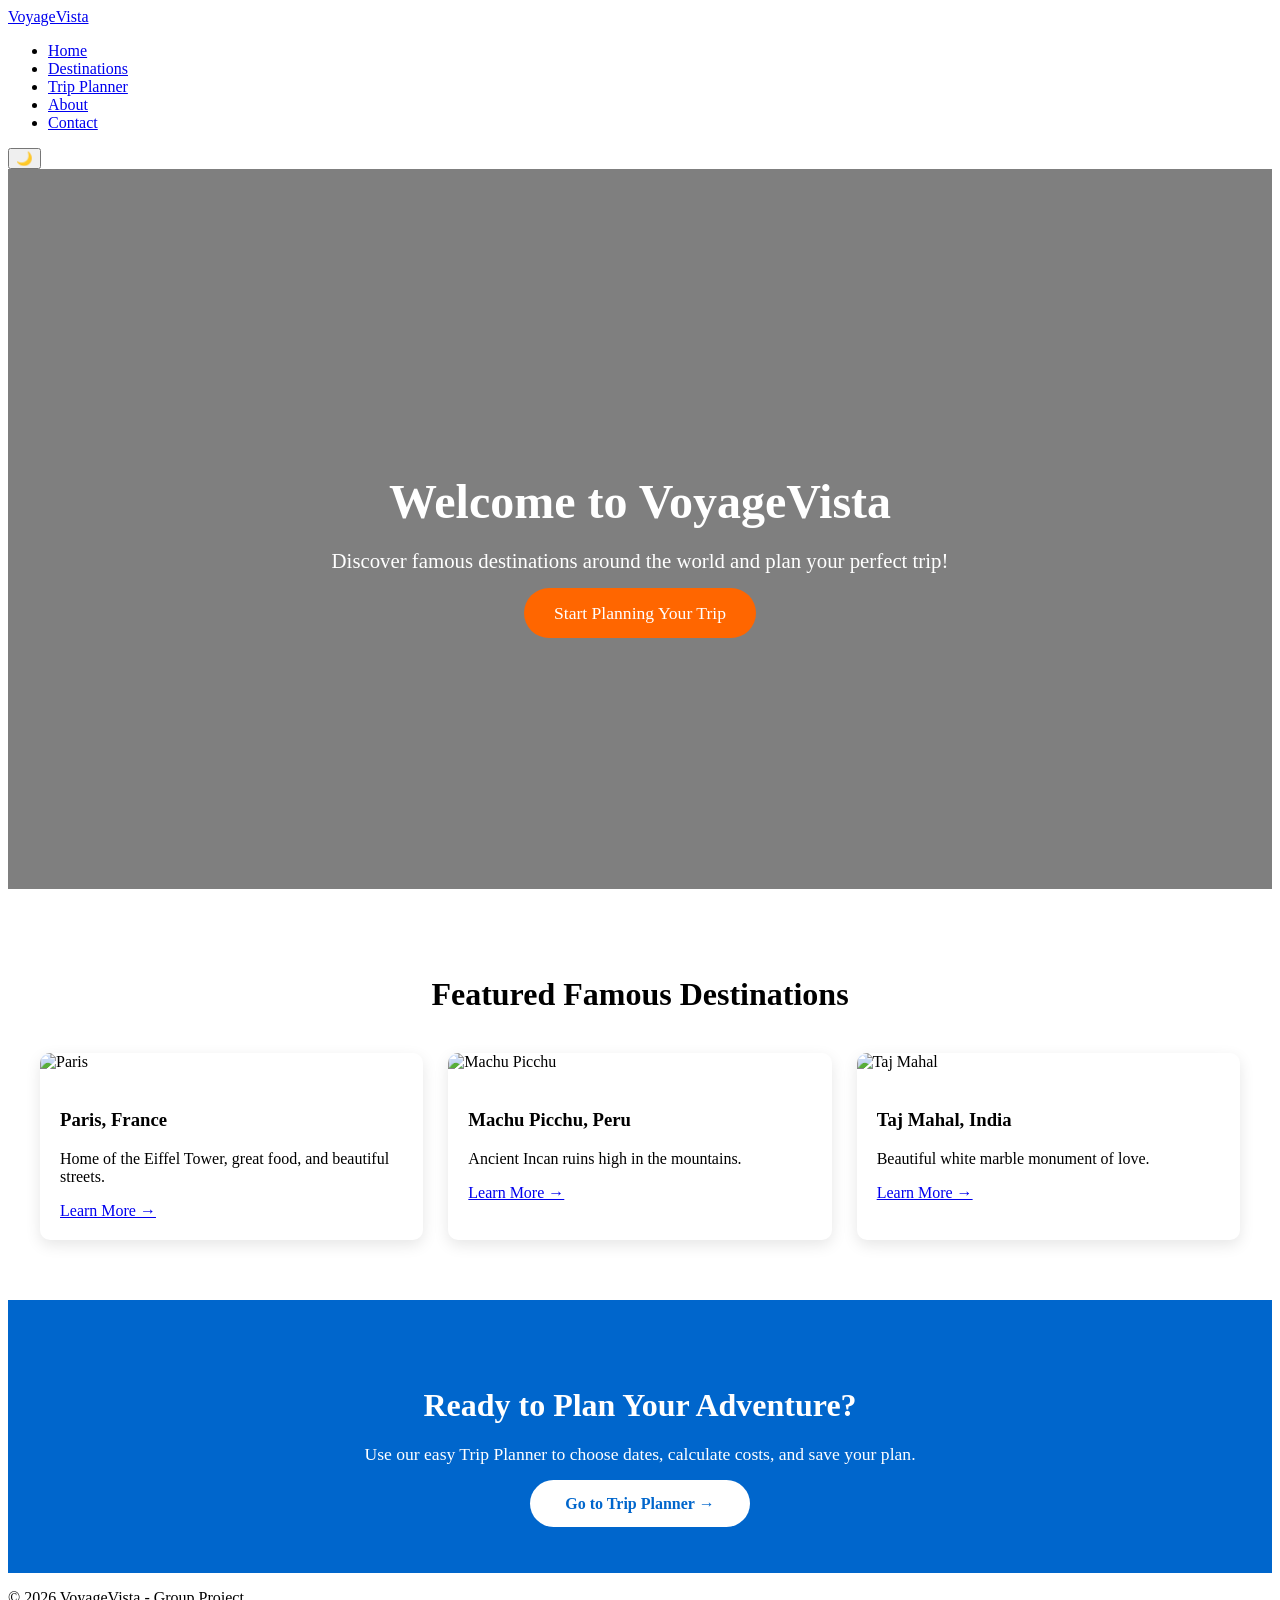
==== index.html @ 9958cf6f "Add files via upload" ====
<!DOCTYPE html>

<html lang="en">
<head>
    <meta charset="UTF-8">
    <meta name="viewport" content="width=device-width, initial-scale=1.0">
    <meta name="description" content="VoyageVista - Discover famous destinations and plan your dream trip">
    <title>VoyageVista | Famous Destinations Explorer</title>


<!-- CSS -->
<link rel="stylesheet" href="css/style.css">

<!-- jQuery -->
<script src="https://code.jquery.com/jquery-3.7.1.min.js"></script>


</head>

<body>



<header>
    <nav>
        <a href="index.html" class="logo">VoyageVista</a>

        <ul class="nav-links">
            <li><a href="index.html">Home</a></li>
            <li><a href="destinations.html">Destinations</a></li>
            <li><a href="planner.html">Trip Planner</a></li>
            <li><a href="about.html">About</a></li>
            <li><a href="contact.html">Contact</a></li>
        </ul>

        <button class="toggle-theme" aria-label="Toggle dark mode">🌙</button>
    </nav>
</header>


<main>

    <!-- Hero Section -->
    <section style="height: 80vh; background: linear-gradient(rgba(0,0,0,0.5), rgba(0,0,0,0.5)), url('https://source.unsplash.com/random/1920x1080/?travel') no-repeat center center/cover; color: white; display: flex; align-items: center; justify-content: center; text-align: center;">
        <div style="max-width: 700px; padding: 20px;">
            <h1 style="font-size: 3rem; margin-bottom: 20px;">Welcome to VoyageVista</h1>
            <p style="font-size: 1.3rem; margin-bottom: 30px;">
                Discover famous destinations around the world and plan your perfect trip!
            </p>
            <a href="planner.html" style="background-color: #ff6600; color: white; padding: 15px 30px; border-radius: 50px; text-decoration: none; font-size: 1.1rem;">
                Start Planning Your Trip
            </a>
        </div>
    </section>

    <!-- Featured Destinations -->
    <section style="padding: 60px 20px;">
        <h2 style="text-align: center; margin-bottom: 40px; font-size: 2rem;">
            Featured Famous Destinations
        </h2>

        <div style="display: grid; grid-template-columns: repeat(auto-fit, minmax(280px, 1fr)); gap: 25px; max-width: 1200px; margin: 0 auto;">

            <div class="card" style="border-radius: 10px; overflow: hidden; box-shadow: 0 5px 15px rgba(0,0,0,0.1);">
                <img src="https://thumbs.dreamstime.com/b/view-rooftops-paris-observation-deck-view-rooftops-paris-observation-deck-beautiful-blue-sky-211275171.jpg" alt="Paris" style="width: 100%; height: 200px; object-fit: cover;">
                <div style="padding: 20px;">
                    <h3>Paris, France</h3>
                    <p>Home of the Eiffel Tower, great food, and beautiful streets.</p>
                    <a href="destinations.html">Learn More →</a>
                </div>
            </div>

            <div class="card" style="border-radius: 10px; overflow: hidden; box-shadow: 0 5px 15px rgba(0,0,0,0.1);">
                <img src="https://mapupa.com/wp-content/uploads/2023/06/Machu-Picchu-1.webp" alt="Machu Picchu" style="width: 100%; height: 200px; object-fit: cover;">
                <div style="padding: 20px;">
                    <h3>Machu Picchu, Peru</h3>
                    <p>Ancient Incan ruins high in the mountains.</p>
                    <a href="destinations.html">Learn More →</a>
                </div>
            </div>

            <div class="card" style="border-radius: 10px; overflow: hidden; box-shadow: 0 5px 15px rgba(0,0,0,0.1);">
                <img src="https://h2.gifposter.com/bingImages/TajMahalReflection_1920x1080.jpg" alt="Taj Mahal" style="width: 100%; height: 200px; object-fit: cover;">
                <div style="padding: 20px;">
                    <h3>Taj Mahal, India</h3>
                    <p>Beautiful white marble monument of love.</p>
                    <a href="destinations.html">Learn More →</a>
                </div>
            </div>

        </div>
    </section>

    <!-- Trip Planner CTA -->
    <section style="background-color: #0066cc; color: white; padding: 60px 20px; text-align: center;">
        <h2 style="font-size: 2rem; margin-bottom: 20px;">Ready to Plan Your Adventure?</h2>
        <p style="max-width: 600px; margin: 0 auto 30px; font-size: 1.1rem;">
            Use our easy Trip Planner to choose dates, calculate costs, and save your plan.
        </p>
        <a href="planner.html" style="background-color: white; color: #0066cc; padding: 15px 35px; border-radius: 50px; text-decoration: none; font-weight: bold;">
            Go to Trip Planner →
        </a>
    </section>

</main>


<footer>
    <p>&copy; 2026 VoyageVista - Group Project</p>
</footer>

<!-- Cookie Banner -->
<div id="cookie-banner" style="position: fixed; bottom: 0; left: 0; right: 0; background: #333; color: white; padding: 1rem; text-align: center; display: none;">
    We use cookies to enhance your experience.
    <button onclick="acceptCookies()">Accept</button>
</div>

<!-- JS -->
<script src="js/script.js"></script>


</body>
</html>
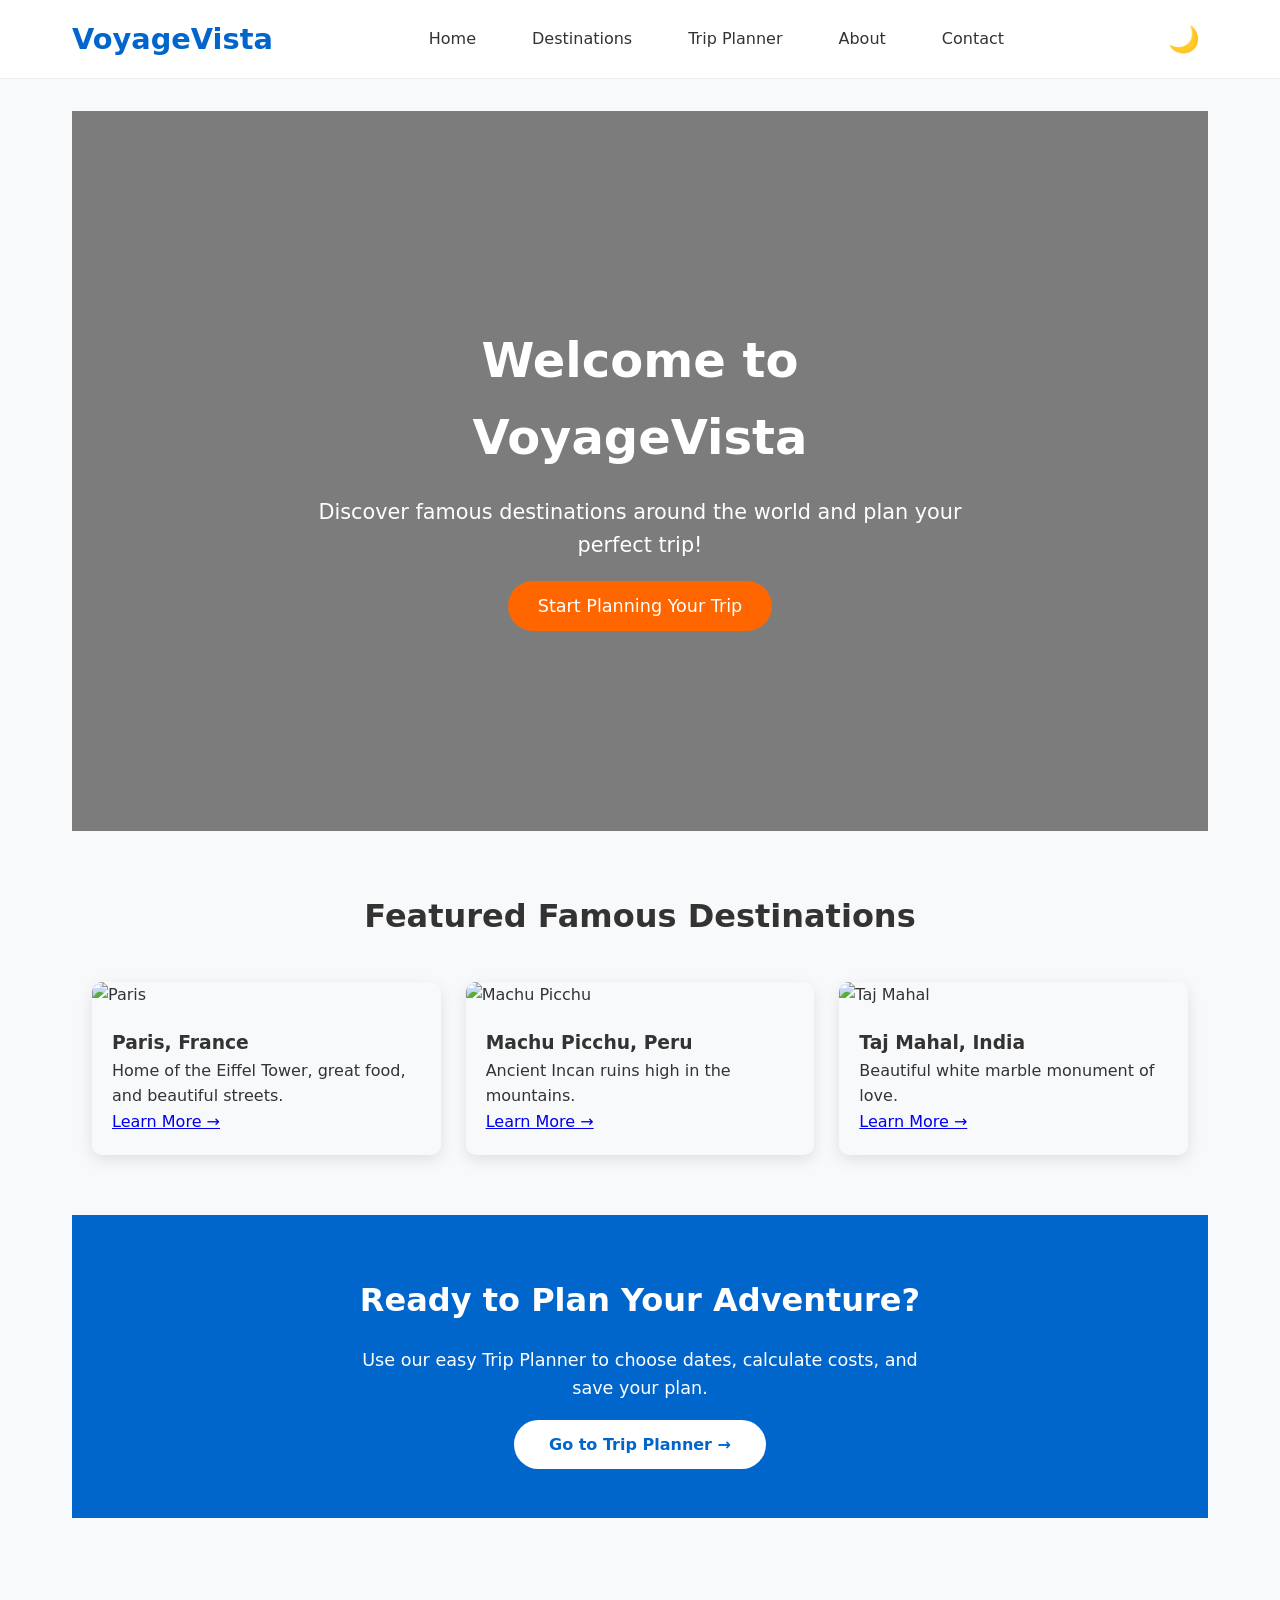
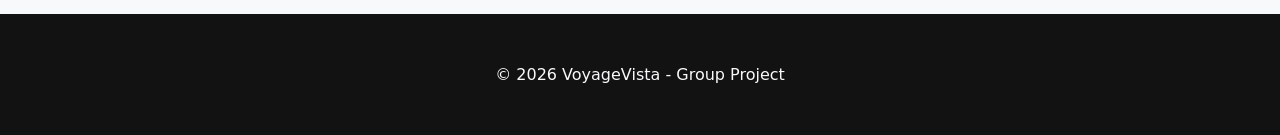
==== commit 8f067d47: "Update index.html" ====
--- a/index.html
+++ b/index.html
@@ -9,7 +9,7 @@
 
 
 <!-- CSS -->
-<link rel="stylesheet" href="css/style.css">
+<link rel="stylesheet" href="style.css">
 
 <!-- jQuery -->
 <script src="https://code.jquery.com/jquery-3.7.1.min.js"></script>
--- a/style.css
+++ b/style.css
@@ -0,0 +1,210 @@
+
+
+* {
+    margin: 0;
+    padding: 0;
+    box-sizing: border-box;
+}
+
+:root {
+    --primary: #0066cc;
+    --accent: #ff6600;
+    --dark: #121212;
+    --light: #f8f9fa;
+    --text: #333;
+    --text-light: #666;
+    --border: #eee;
+    --card-bg: #ffffff;
+}
+
+
+[data-theme="dark"] {
+    --dark: #f8f9fa;
+    --light: #121212;
+    --text: #f8f9fa;
+    --text-light: #ccc;
+    --border: #333;
+    --card-bg: #1e1e1e;
+}
+
+body {
+    font-family: 'Segoe UI', system-ui, -apple-system, sans-serif;
+    line-height: 1.6;
+    color: var(--text);
+    background-color: var(--light);
+}
+
+
+header {
+    background: rgba(255, 255, 255, 0.95);
+    position: sticky;
+    top: 0;
+    z-index: 1000;
+    border-bottom: 1px solid var(--border);
+}
+
+[data-theme="dark"] header {
+    background: rgba(18, 18, 18, 0.95);
+}
+
+nav {
+    max-width: 1200px;
+    margin: 0 auto;
+    padding: 1rem 2rem;
+    display: flex;
+    justify-content: space-between;
+    align-items: center;
+}
+
+.logo {
+    font-size: 1.8rem;
+    font-weight: 700;
+    color: var(--primary);
+    text-decoration: none;
+}
+
+.nav-links {
+    display: flex;
+    gap: 2rem;
+    list-style: none;
+    margin: 0;
+    padding: 0;
+}
+
+.nav-links a {
+    text-decoration: none;
+    color: var(--text);
+    font-weight: 500;
+    padding: 8px 12px;
+    border-radius: 6px;
+    transition: all 0.3s ease;
+}
+
+.nav-links a:hover {
+    color: var(--primary);
+    background-color: rgba(0, 102, 204, 0.1);
+}
+
+.toggle-theme {
+    background: none;
+    border: none;
+    font-size: 1.6rem;
+    cursor: pointer;
+    padding: 8px;
+    border-radius: 50%;
+    transition: transform 0.3s ease;
+}
+
+.toggle-theme:hover {
+    transform: rotate(30deg);
+}
+
+
+main {
+    max-width: 1200px;
+    margin: 0 auto;
+    padding: 2rem;
+}
+
+footer {
+    background: var(--dark);
+    color: var(--light);           
+    text-align: center;
+    padding: 3rem 2rem;
+    margin-top: 4rem;
+}
+
+
+.about-container {
+    max-width: 900px;
+    margin: 40px auto;
+    padding: 0 20px;
+}
+
+.about-container h1 {
+    text-align: center;
+    margin-bottom: 40px;
+    color: var(--primary);
+}
+
+.intro-text {
+    font-size: 1.25rem;
+    text-align: center;
+    max-width: 700px;
+    margin: 0 auto 50px;
+    color: var(--text-light);
+}
+
+.goal-section {
+    background: var(--card-bg);      
+    padding: 45px 40px;
+    border-radius: 12px;
+    margin-bottom: 60px;
+    box-shadow: 0 4px 20px rgba(0, 0, 0, 0.08);
+    border: 1px solid var(--border);
+}
+
+.goal-section h2 {
+    text-align: center;
+    margin-bottom: 30px;
+    color: var(--primary);
+}
+
+.goal-section p {
+    font-size: 1.1rem;
+    line-height: 1.8;
+    margin-bottom: 20px;
+    text-align: justify;
+    max-width: 780px;
+    margin-left: auto;
+    margin-right: auto;
+    color: var(--text);               
+}
+
+.thank-you {
+    text-align: center;
+    font-weight: 600;
+    font-size: 1.2rem;
+    color: var(--primary);
+    margin-top: 25px;
+}
+
+.group-members {
+    max-width: 700px;
+    margin: 30px auto;
+    padding-left: 20px;
+    font-size: 1.12rem;
+    line-height: 2.2;
+    color: var(--text);
+}
+
+.module-info {
+    text-align: center;
+    font-style: italic;
+    color: var(--text-light);
+    margin-top: 60px;
+}
+
+/* Card Hover Effects */
+.card {
+    transition: transform 0.3s ease;
+}
+
+.card:hover {
+    transform: translateY(-8px);
+}
+
+.card img {
+    transition: transform 0.4s ease;
+}
+
+.card:hover img {
+    transform: scale(1.05);
+}
+
+/* Mobile */
+@media (max-width: 768px) {
+    .nav-links {
+        display: none;
+    }
+}
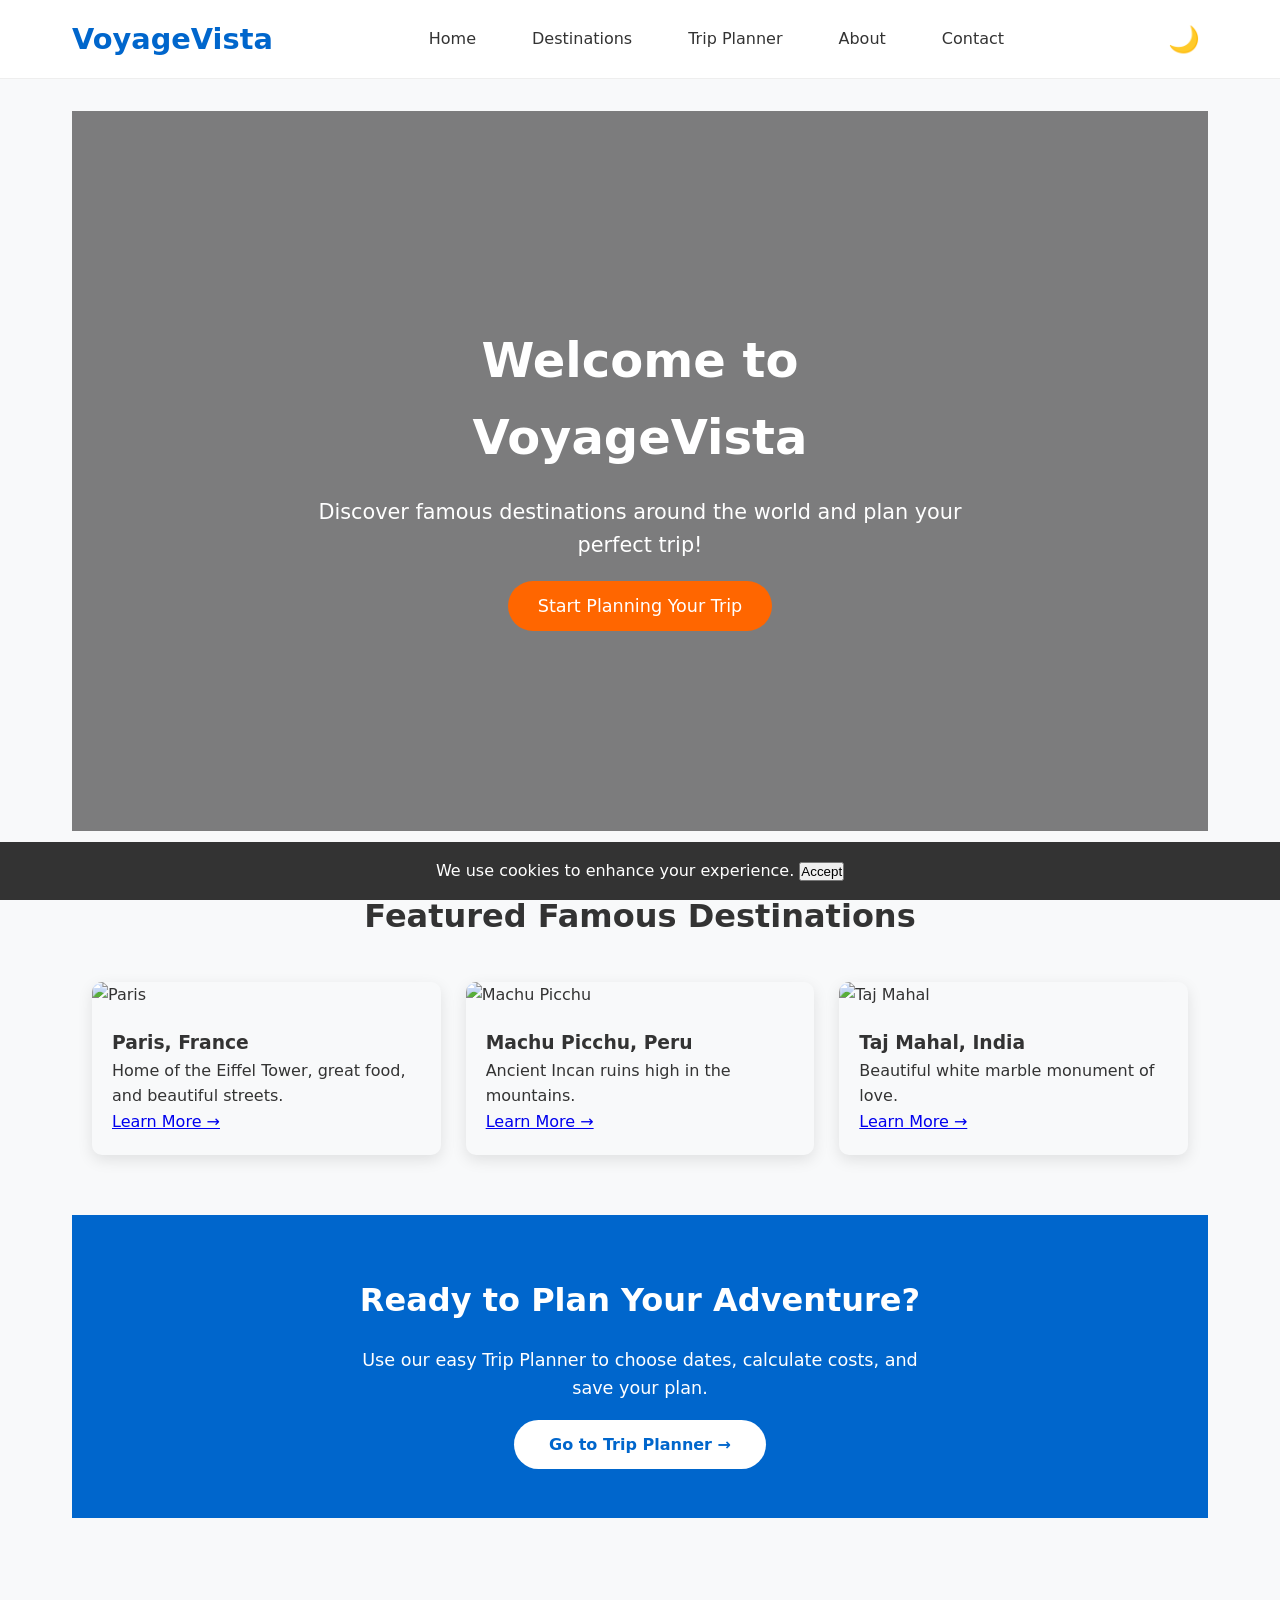
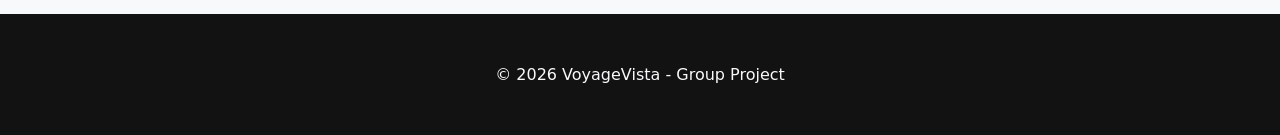
==== commit c4c72e91: "Update index.html" ====
--- a/index.html
+++ b/index.html
@@ -40,7 +40,7 @@
 
 <main>
 
-    <!-- Hero Section -->
+    
     <section style="height: 80vh; background: linear-gradient(rgba(0,0,0,0.5), rgba(0,0,0,0.5)), url('https://source.unsplash.com/random/1920x1080/?travel') no-repeat center center/cover; color: white; display: flex; align-items: center; justify-content: center; text-align: center;">
         <div style="max-width: 700px; padding: 20px;">
             <h1 style="font-size: 3rem; margin-bottom: 20px;">Welcome to VoyageVista</h1>
@@ -53,7 +53,7 @@
         </div>
     </section>
 
-    <!-- Featured Destinations -->
+    <!-- Destinations -->
     <section style="padding: 60px 20px;">
         <h2 style="text-align: center; margin-bottom: 40px; font-size: 2rem;">
             Featured Famous Destinations
@@ -91,7 +91,7 @@
         </div>
     </section>
 
-    <!-- Trip Planner CTA -->
+    
     <section style="background-color: #0066cc; color: white; padding: 60px 20px; text-align: center;">
         <h2 style="font-size: 2rem; margin-bottom: 20px;">Ready to Plan Your Adventure?</h2>
         <p style="max-width: 600px; margin: 0 auto 30px; font-size: 1.1rem;">
@@ -109,14 +109,14 @@
     <p>&copy; 2026 VoyageVista - Group Project</p>
 </footer>
 
-<!-- Cookie Banner -->
+
 <div id="cookie-banner" style="position: fixed; bottom: 0; left: 0; right: 0; background: #333; color: white; padding: 1rem; text-align: center; display: none;">
     We use cookies to enhance your experience.
     <button onclick="acceptCookies()">Accept</button>
 </div>
 
-<!-- JS -->
-<script src="js/script.js"></script>
+
+<script src="script.js"></script>
 
 
 </body>
